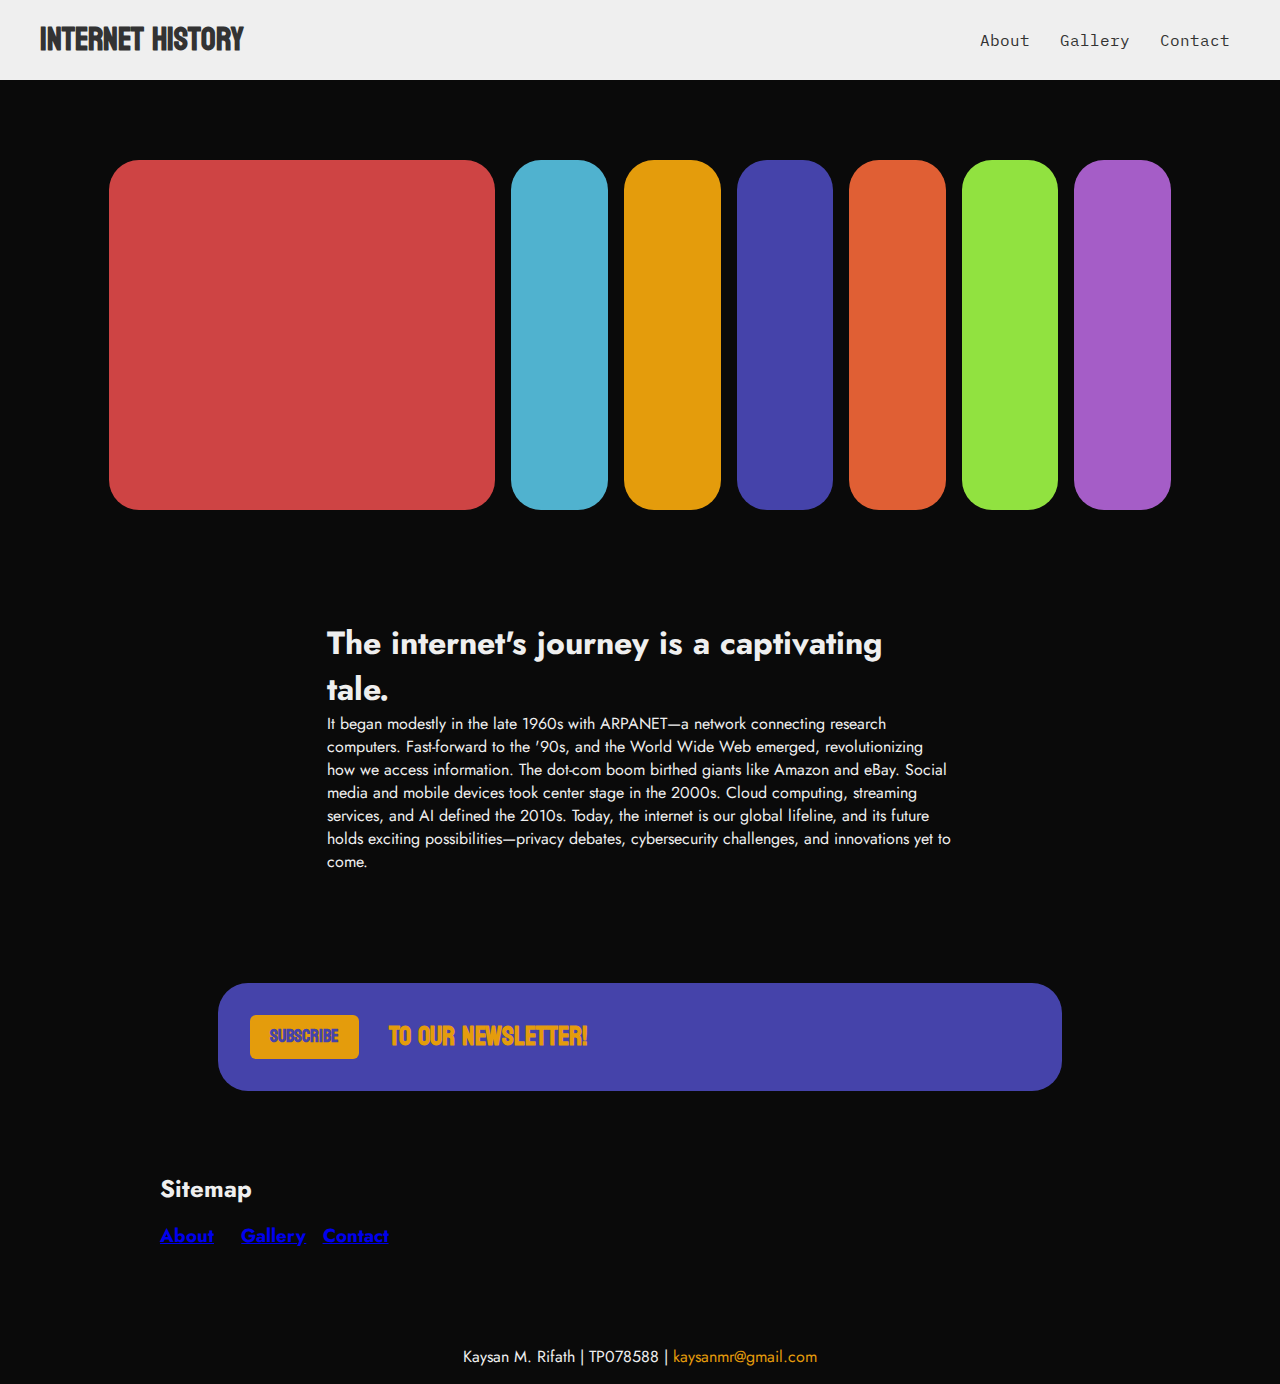
==== index.html @ 4a301940 "Refactor css to accommodate multiple pages" ====
<!DOCTYPE html>
<html lang="en">
<head>
    <meta charset="UTF-8">
    <meta name="viewport" content="width=device-width, initial-scale=1.0">
    <link rel="stylesheet" href="./css/style.css">
    <link rel="stylesheet" href="./css/home.css">
    <link rel="preconnect" href="https://fonts.googleapis.com">
    <link rel="preconnect" href="https://fonts.gstatic.com" crossorigin>
    <link href="https://fonts.googleapis.com/css2?family=IBM+Plex+Mono:ital,wght@0,100;0,200;0,300;0,400;0,500;0,600;0,700;1,100;1,200;1,300;1,400;1,500;1,600;1,700&family=Jost:ital,wght@0,100..900;1,100..900&family=Koulen&display=swap" rel="stylesheet">
    <title>Internet History</title>
    <script src="scripts/script.js" defer></script>
</head>
<body>
    <header class="grid">
        <h1 class="koulen">Internet History</h1>
        <nav class="plex">
          <a href="/">About</a>
          <a href="/">Gallery</a>
          <a href="/">Contact</a>
        </nav>
    </header>
    <main class="grid">
        <div class="container">
            <div class="card active">
              <h1 class="rotate"></h1>
            </div>
            <div class="card">
              <h1 class="rotate"></h1>
            </div>
            <div class="card">
              <h1 class="rotate"></h1>
            </div>
            <div class="card">
              <h1 class="rotate"></h1>
            </div>
            <div class="card">
              <h1 class="rotate"></h1>
            </div>
            <div class="card">
              <h1 class="rotate"></h1>
            </div>
            <div class="card">
              <h1 class="rotate"></h1>
            </div>
          </div>
          
          <div class="about">
            <h1>The internet's journey is a captivating tale.</h1>
            <p>It began modestly in the late 1960s with ARPANET—a network connecting research computers. Fast-forward to the '90s, and the World Wide Web emerged, revolutionizing how we access information. The dot-com boom birthed giants like Amazon and eBay. Social media and mobile devices took center stage in the 2000s. Cloud computing, streaming services, and AI defined the 2010s. Today, the internet is our global lifeline, and its future holds exciting possibilities—privacy debates, cybersecurity challenges, and innovations yet to come.</p>
          </div>

          <div class="newsletter flex koulen">
            <button id="newsletter-join" class="koulen">Subscribe</button>
            <h2> TO OUR NEWSLETTER!</h1>
          </div>
    </main>

    <div class="sitemap grid">
      <h2 id="sitemapHeader">Sitemap</h2>
      <a href="/" id="mapAbout"><h3>About</h3></a>
      <a href="/" id="mapGallery"><h3>Gallery</h3></a>
      <a href="/" id="mapContact"><h3>Contact</h3></a>
    </div>

    <footer>
      <p>Kaysan M. Rifath | TP078588 | 
      <a href="mailto:kaysanmr@gmail.com">kaysanmr@gmail.com</a></p>
    </footer>
</body>
</html>
---- css/style.css ----
* {
    margin: 0;
    padding: 0;
    box-sizing: border-box;
  }
  
:root {
--grid-gap: 30px;
--corner-radius: 30px;

--bg-col: #0a0a0a;
--primary: #333;
--secondary: #efefef;
--col-red: #ce4444;
--col-orange: #e05f34;
--col-yellow: #e49c0c;
--col-green: #91e240;
--col-lblue: #50b2cf;
--col-dblue: #4543aa;
--col-purple: #a55dc7;
}
/* fonts */
.plex {
    font-family: "IBM Plex Mono", monospace;
}

.koulen {
    font-family: "Koulen", sans-serif;
    line-height: 1;
}

body {
    background: var(--bg-col);
    color: var(--secondary);
    font-family: "Jost", sans-serif;
}

main {
    padding-top: 5rem;
}

.grid {
    display: grid;
    grid-template-columns: repeat(12, 1fr);
    gap: var(--grid-gap);
}

.flex {
    display: flex;
}

header {
    height: 80px;
    padding: 0 40px;
    background: var(--secondary);
    color: var(--primary);
    align-items: center;
}

header h1 {
    grid-column: span 6;
}

header nav {
    grid-column: span 6;
    justify-self: end;
}

header nav a {
    height: 100%;
    color: var(--primary);
    text-decoration: none;
    padding: 10px;
}

header nav a:hover {
    font-weight: 800;
    transition: font-weight 250ms;
}

footer {
    color: var(--secondary);
    padding: 1rem;
    text-align: center;
}

footer a {
    text-decoration: none;
    color: var(--col-yellow);
}

.sitemap {
    padding: 5rem 10rem;
    gap: 1rem;
}

.sitemap h2 {
    grid-column: span 12;    
}

@media only screen and (max-width: 1000px) {
    header h1 {
        font-size: 26px;
    }

    header nav {
        display: none;
    }
    body {
        margin: 0 5%;
    }
    .container {
        min-height: 600px;
        flex-direction: column;
    }
    h1.rotate {
        writing-mode: none;
    }
}
---- css/home.css ----
.card {
    border-radius: 30px;
    flex: auto;
    transition: flex 400ms, background 500ms, box-shadow 500ms;
}

/* accordion card colors */
main > .container .card:nth-child(1) {
    background: var(--col-red);
}
main > .container .card:nth-child(2) {
    background: var(--col-lblue);
}
main > .container .card:nth-child(3) {
    background: var(--col-yellow);
}
main > .container .card:nth-child(4) {
    background: var(--col-dblue);
}
main > .container .card:nth-child(5) {
    background: var(--col-orange);
}
main > .container .card:nth-child(6) {
    background: var(--col-green);
}
main > .container .card:nth-child(7) {
    background: var(--col-purple);
}

main > .container {
    grid-column: 2 / span 10;
    min-height: 350px;
    display:flex;
    gap: 16px;
    justify-content: space-between;
}

.active {
    flex-grow: 4;
}

h1.rotate {
    writing-mode: vertical-lr;
    text-orientation: upright;
}

.about {
    padding: 5rem 0;
    grid-column: 4/span 6 ;
}

main .newsletter {
    grid-column: 3 / span 8;
    gap: var(--grid-gap);
    align-items: center;

    border-radius: var(--corner-radius);
    background-color: var(--col-dblue);
    color: var(--col-yellow);

    padding: 2rem;
    font-size: large;
}

main .newsletter #newsletter-join {
    font-size: large;
    font-weight: 800;
    background-color: var(--col-yellow);
    color: var(--col-dblue);
    border: none;
    padding: .8rem 1.25rem;
    border-radius: 6px;
    transition: all 250ms;
}

main .newsletter #newsletter-join:hover {
    transform: scale(1.05   );
}
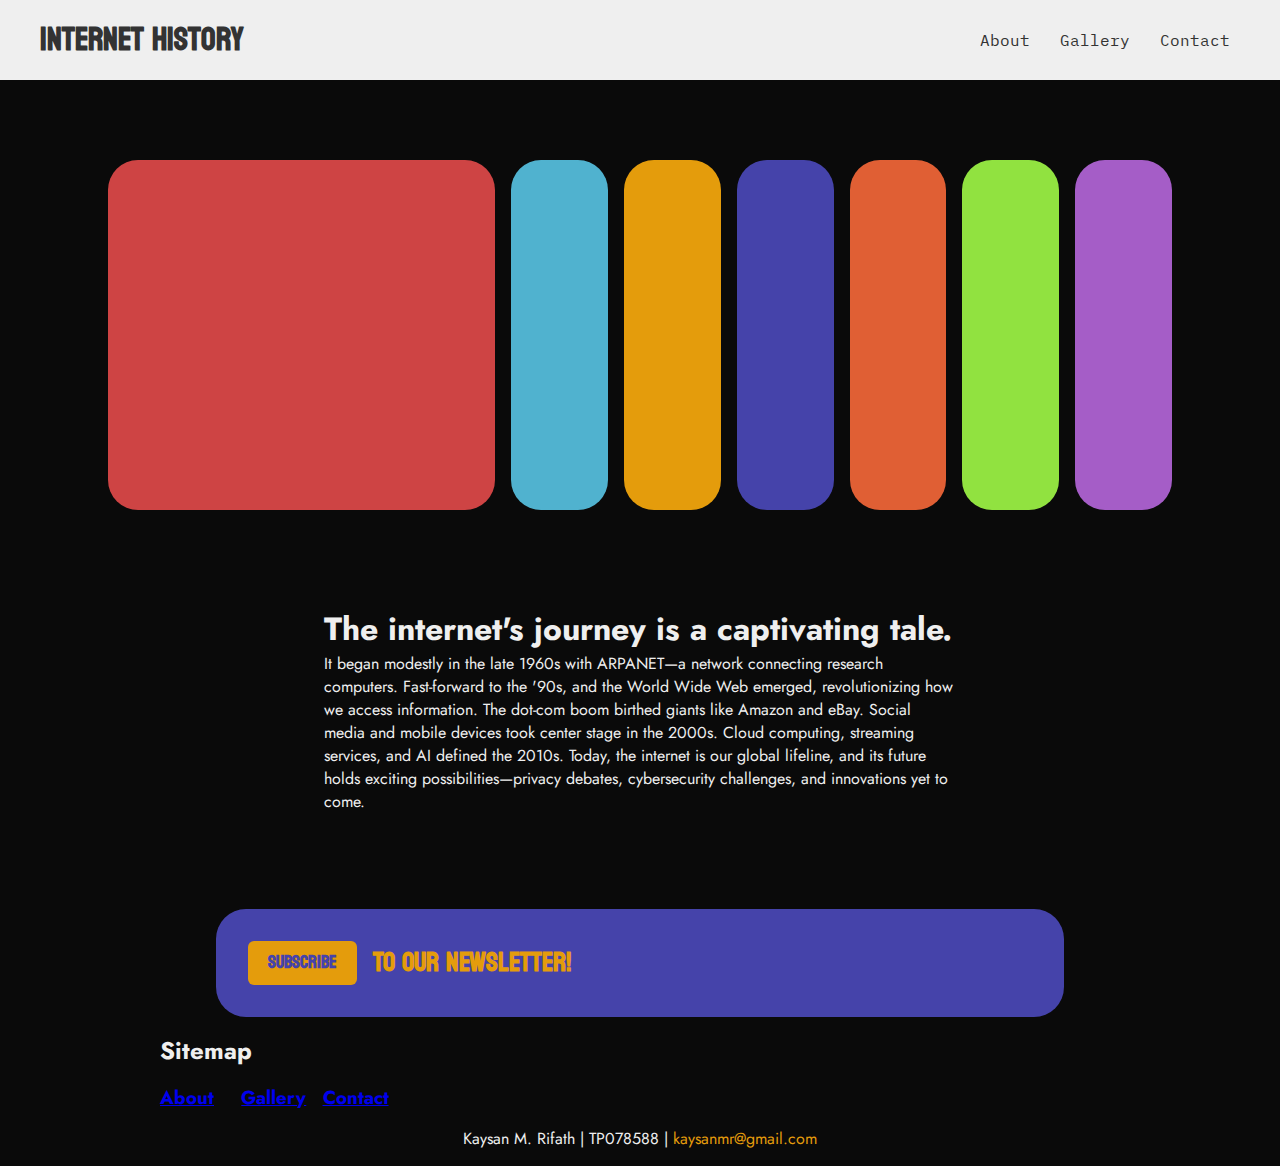
==== commit d6094537: "Add template page and update css for consistency" ====
--- a/index.html
+++ b/index.html
@@ -43,7 +43,7 @@
             <div class="card">
               <h1 class="rotate"></h1>
             </div>
-          </div>
+        </div>
           
           <div class="about">
             <h1>The internet's journey is a captivating tale.</h1>
--- a/css/style.css
+++ b/css/style.css
@@ -1,119 +1,129 @@
 * {
-    margin: 0;
-    padding: 0;
-    box-sizing: border-box;
-  }
-  
+  margin: 0;
+  padding: 0;
+  box-sizing: border-box;
+}
+
+img {
+  width: 100%;
+}
+
 :root {
---grid-gap: 30px;
---corner-radius: 30px;
+  --grid-gap: 1rem;
+  --corner-radius: 30px;
 
---bg-col: #0a0a0a;
---primary: #333;
---secondary: #efefef;
---col-red: #ce4444;
---col-orange: #e05f34;
---col-yellow: #e49c0c;
---col-green: #91e240;
---col-lblue: #50b2cf;
---col-dblue: #4543aa;
---col-purple: #a55dc7;
+  --bg-col: #0a0a0a;
+  --primary: #333;
+  --secondary: #efefef;
+  --col-red: #ce4444;
+  --col-orange: #e05f34;
+  --col-yellow: #e49c0c;
+  --col-green: #91e240;
+  --col-lblue: #50b2cf;
+  --col-dblue: #4543aa;
+  --col-purple: #a55dc7;
 }
 /* fonts */
 .plex {
-    font-family: "IBM Plex Mono", monospace;
+  font-family: "IBM Plex Mono", monospace;
 }
 
 .koulen {
-    font-family: "Koulen", sans-serif;
-    line-height: 1;
+  font-family: "Koulen", sans-serif;
+  line-height: 1;
 }
 
 body {
-    background: var(--bg-col);
-    color: var(--secondary);
-    font-family: "Jost", sans-serif;
-}
-
-main {
-    padding-top: 5rem;
+  background: var(--bg-col);
+  color: var(--secondary);
+  font-family: "Jost", sans-serif;
 }
 
 .grid {
-    display: grid;
-    grid-template-columns: repeat(12, 1fr);
-    gap: var(--grid-gap);
+  display: grid;
+  grid-template-columns: repeat(12, 1fr);
+  gap: var(--grid-gap);
 }
 
 .flex {
-    display: flex;
+  display: flex;
+}
+
+.card {
+  border-radius: 30px;
+  flex: auto;
+  transition: flex 400ms, background 500ms, box-shadow 500ms;
+}
+
+.nopad {
+  padding: 0 !important;
 }
 
 header {
-    height: 80px;
-    padding: 0 40px;
-    background: var(--secondary);
-    color: var(--primary);
-    align-items: center;
+  height: 80px;
+  padding: 0 40px;
+  background: var(--secondary);
+  color: var(--primary);
+  align-items: center;
 }
 
 header h1 {
-    grid-column: span 6;
+  grid-column: span 6;
 }
 
 header nav {
-    grid-column: span 6;
-    justify-self: end;
+  grid-column: span 6;
+  justify-self: end;
 }
 
 header nav a {
-    height: 100%;
-    color: var(--primary);
-    text-decoration: none;
-    padding: 10px;
+  height: 100%;
+  color: var(--primary);
+  text-decoration: none;
+  padding: 10px;
 }
 
 header nav a:hover {
-    font-weight: 800;
-    transition: font-weight 250ms;
+  font-weight: 800;
+  transition: font-weight 250ms;
 }
 
 footer {
-    color: var(--secondary);
-    padding: 1rem;
-    text-align: center;
+  margin: 1rem;
+  color: var(--secondary);
+  text-align: center;
 }
 
 footer a {
-    text-decoration: none;
-    color: var(--col-yellow);
+  text-decoration: none;
+  color: var(--col-yellow);
 }
 
 .sitemap {
-    padding: 5rem 10rem;
-    gap: 1rem;
+  margin: 1rem 10rem;
+  gap: 1rem;
 }
 
 .sitemap h2 {
-    grid-column: span 12;    
+  grid-column: span 12;
 }
 
 @media only screen and (max-width: 1000px) {
-    header h1 {
-        font-size: 26px;
-    }
+  header h1 {
+    font-size: 26px;
+  }
 
-    header nav {
-        display: none;
-    }
-    body {
-        margin: 0 5%;
-    }
-    .container {
-        min-height: 600px;
-        flex-direction: column;
-    }
-    h1.rotate {
-        writing-mode: none;
-    }
-}+  header nav {
+    display: none;
+  }
+  body {
+    margin: 0 5%;
+  }
+  .container {
+    min-height: 600px;
+    flex-direction: column;
+  }
+  h1.rotate {
+    writing-mode: none;
+  }
+}
--- a/css/home.css
+++ b/css/home.css
@@ -1,80 +1,76 @@
-.card {
-    border-radius: 30px;
-    flex: auto;
-    transition: flex 400ms, background 500ms, box-shadow 500ms;
+main {
+  padding-top: 5rem;
 }
 
 /* accordion card colors */
 main > .container .card:nth-child(1) {
-    background: var(--col-red);
+  background: var(--col-red);
 }
 main > .container .card:nth-child(2) {
-    background: var(--col-lblue);
+  background: var(--col-lblue);
 }
 main > .container .card:nth-child(3) {
-    background: var(--col-yellow);
+  background: var(--col-yellow);
 }
 main > .container .card:nth-child(4) {
-    background: var(--col-dblue);
+  background: var(--col-dblue);
 }
 main > .container .card:nth-child(5) {
-    background: var(--col-orange);
+  background: var(--col-orange);
 }
 main > .container .card:nth-child(6) {
-    background: var(--col-green);
+  background: var(--col-green);
 }
 main > .container .card:nth-child(7) {
-    background: var(--col-purple);
+  background: var(--col-purple);
 }
 
 main > .container {
-    grid-column: 2 / span 10;
-    min-height: 350px;
-    display:flex;
-    gap: 16px;
-    justify-content: space-between;
+  grid-column: 2 / span 10;
+  min-height: 350px;
+  display: flex;
+  gap: 16px;
+  justify-content: space-between;
 }
 
 .active {
-    flex-grow: 4;
+  flex-grow: 4;
 }
 
 h1.rotate {
-    writing-mode: vertical-lr;
-    text-orientation: upright;
+  writing-mode: vertical-lr;
+  text-orientation: upright;
 }
 
 .about {
-    padding: 5rem 0;
-    grid-column: 4/span 6 ;
+  padding: 5rem 0;
+  grid-column: 4 / span 6;
 }
 
 main .newsletter {
-    grid-column: 3 / span 8;
-    gap: var(--grid-gap);
-    align-items: center;
+  grid-column: 3 / span 8;
+  gap: var(--grid-gap);
+  align-items: center;
 
-    border-radius: var(--corner-radius);
-    background-color: var(--col-dblue);
-    color: var(--col-yellow);
+  border-radius: var(--corner-radius);
+  background-color: var(--col-dblue);
+  color: var(--col-yellow);
 
-    padding: 2rem;
-    font-size: large;
+  padding: 2rem;
+  font-size: large;
 }
 
 main .newsletter #newsletter-join {
-    font-size: large;
-    font-weight: 800;
-    background-color: var(--col-yellow);
-    color: var(--col-dblue);
-    border: none;
-    padding: .8rem 1.25rem;
-    border-radius: 6px;
-    transition: all 250ms;
+  font-size: large;
+  font-weight: 800;
+  background-color: var(--col-yellow);
+  color: var(--col-dblue);
+  border: none;
+  padding: 0.8rem 1.25rem;
+  border-radius: 6px;
+  transition: all 250ms;
 }
 
 main .newsletter #newsletter-join:hover {
-    transform: scale(1.05   );
+  transform: scale(1.05);
 }
-
-
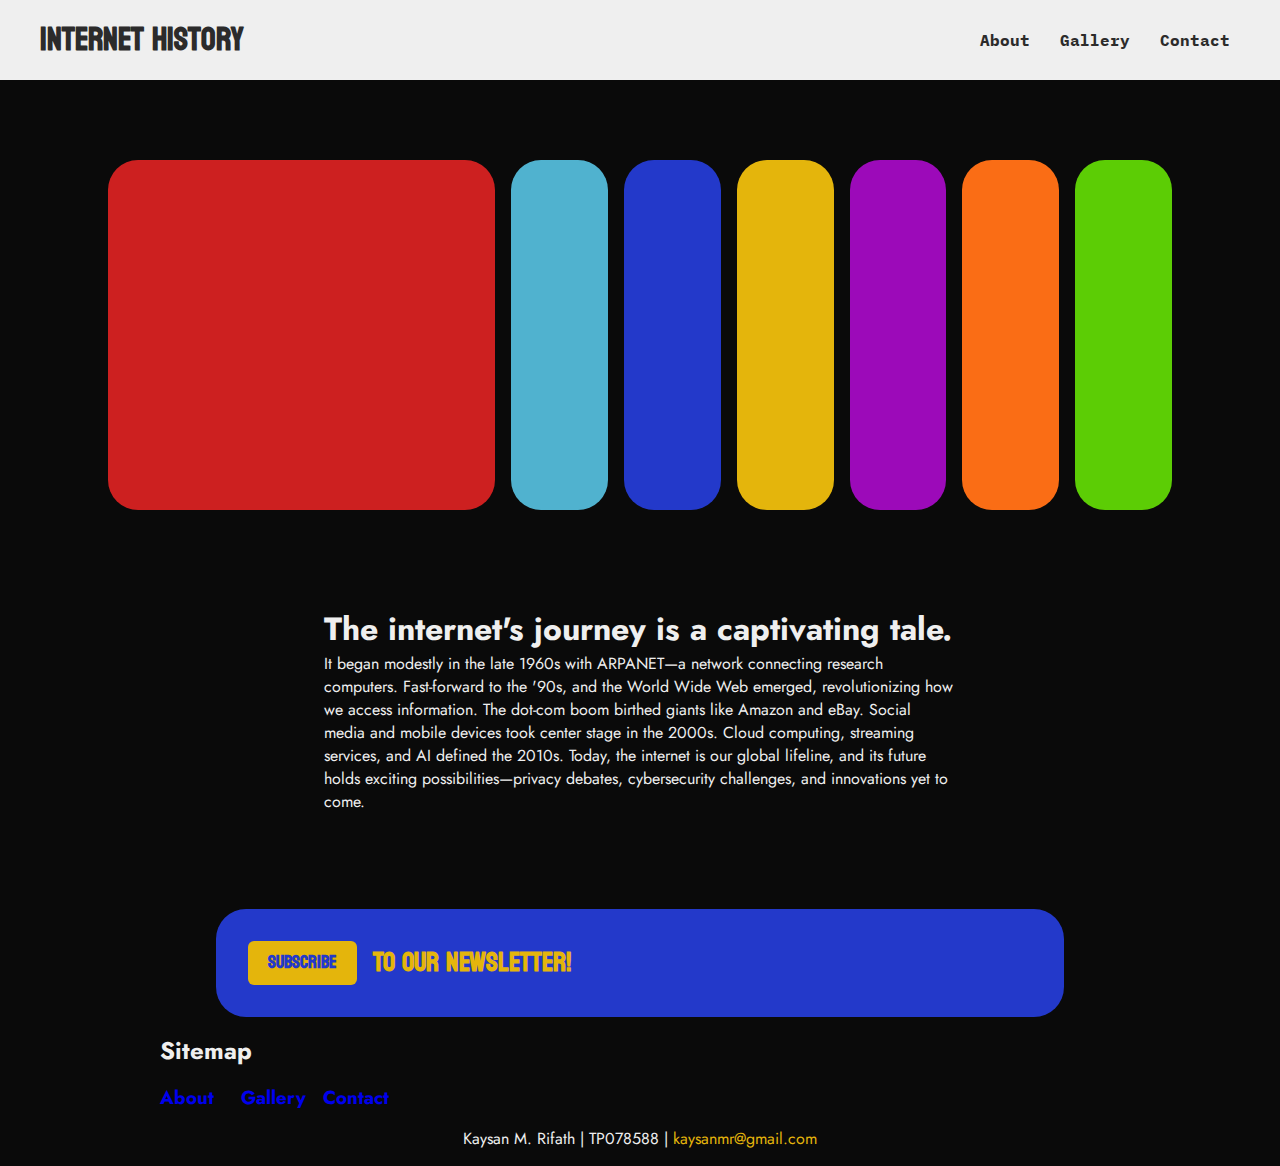
==== commit 001bfed7: "Add colors to template page and update layout" ====
--- a/index.html
+++ b/index.html
@@ -13,7 +13,7 @@
 </head>
 <body>
     <header class="grid">
-        <h1 class="koulen">Internet History</h1>
+        <h1 class="koulen"><a href="./index.html">Internet History</a></h1>
         <nav class="plex">
           <a href="/">About</a>
           <a href="/">Gallery</a>
@@ -22,25 +22,25 @@
     </header>
     <main class="grid">
         <div class="container">
-            <div class="card active">
+            <a class="card red active" href="./page-template.html">
+              <h1 class="rotate"></h1>
+            </a>
+            <div class="card blue">
               <h1 class="rotate"></h1>
             </div>
-            <div class="card">
+            <div class="card dark-blue">
               <h1 class="rotate"></h1>
             </div>
-            <div class="card">
+            <div class="card yellow">
               <h1 class="rotate"></h1>
             </div>
-            <div class="card">
+            <div class="card purple">
               <h1 class="rotate"></h1>
             </div>
-            <div class="card">
+            <div class="card orange">
               <h1 class="rotate"></h1>
             </div>
-            <div class="card">
-              <h1 class="rotate"></h1>
-            </div>
-            <div class="card">
+            <div class="card green">
               <h1 class="rotate"></h1>
             </div>
         </div>
--- a/css/style.css
+++ b/css/style.css
@@ -13,19 +13,51 @@
   --corner-radius: 30px;
 
   --bg-col: #0a0a0a;
-  --primary: #333;
+  --primary: #2c2b2b;
   --secondary: #efefef;
-  --col-red: #ce4444;
-  --col-orange: #e05f34;
-  --col-yellow: #e49c0c;
-  --col-green: #91e240;
+  --col-red: #cd2020;
+  --col-orange: #fa6d15;
+  --col-yellow: #e4b50c;
+  --col-green: #5ccd05;
   --col-lblue: #50b2cf;
-  --col-dblue: #4543aa;
-  --col-purple: #a55dc7;
+  --col-dblue: #2339ca;
+  --col-purple: #9c0ab9;
 }
+
+/* Colors */
+
+.red {
+  background: var(--col-red);
+  color: var(--secondary);
+}
+.blue {
+  background: var(--col-lblue);
+}
+.yellow {
+  background: var(--col-yellow);
+  color: var(--primary);
+}
+.dark-blue {
+  background: var(--col-dblue);
+  color: var(--col-yellow);
+}
+.orange {
+  background: var(--col-orange);
+  color: var(--col-green);
+}
+.green {
+  background: var(--col-green);
+  color: var(--col-purple);
+}
+.purple {
+  background: var(--col-purple);
+  color: var(--col-orange);
+}
+
 /* fonts */
 .plex {
   font-family: "IBM Plex Mono", monospace;
+  font-weight: 800;
 }
 
 .koulen {
@@ -37,6 +69,10 @@
   background: var(--bg-col);
   color: var(--secondary);
   font-family: "Jost", sans-serif;
+}
+
+a {
+  text-decoration: none;
 }
 
 .grid {
@@ -71,6 +107,10 @@
   grid-column: span 6;
 }
 
+header h1 a {
+  color: var(--primary);
+}
+
 header nav {
   grid-column: span 6;
   justify-self: end;
@@ -99,13 +139,15 @@
   color: var(--col-yellow);
 }
 
-.sitemap {
+.sitemap{
+  color: var(--secondary); 
   margin: 1rem 10rem;
   gap: 1rem;
 }
 
 .sitemap h2 {
   grid-column: span 12;
+  color: var(--secondary);
 }
 
 @media only screen and (max-width: 1000px) {
--- a/css/home.css
+++ b/css/home.css
@@ -1,28 +1,5 @@
 main {
   padding-top: 5rem;
-}
-
-/* accordion card colors */
-main > .container .card:nth-child(1) {
-  background: var(--col-red);
-}
-main > .container .card:nth-child(2) {
-  background: var(--col-lblue);
-}
-main > .container .card:nth-child(3) {
-  background: var(--col-yellow);
-}
-main > .container .card:nth-child(4) {
-  background: var(--col-dblue);
-}
-main > .container .card:nth-child(5) {
-  background: var(--col-orange);
-}
-main > .container .card:nth-child(6) {
-  background: var(--col-green);
-}
-main > .container .card:nth-child(7) {
-  background: var(--col-purple);
 }
 
 main > .container {
@@ -63,11 +40,13 @@
 main .newsletter #newsletter-join {
   font-size: large;
   font-weight: 800;
+
   background-color: var(--col-yellow);
   color: var(--col-dblue);
   border: none;
+  border-radius: 6px;
+
   padding: 0.8rem 1.25rem;
-  border-radius: 6px;
   transition: all 250ms;
 }
 
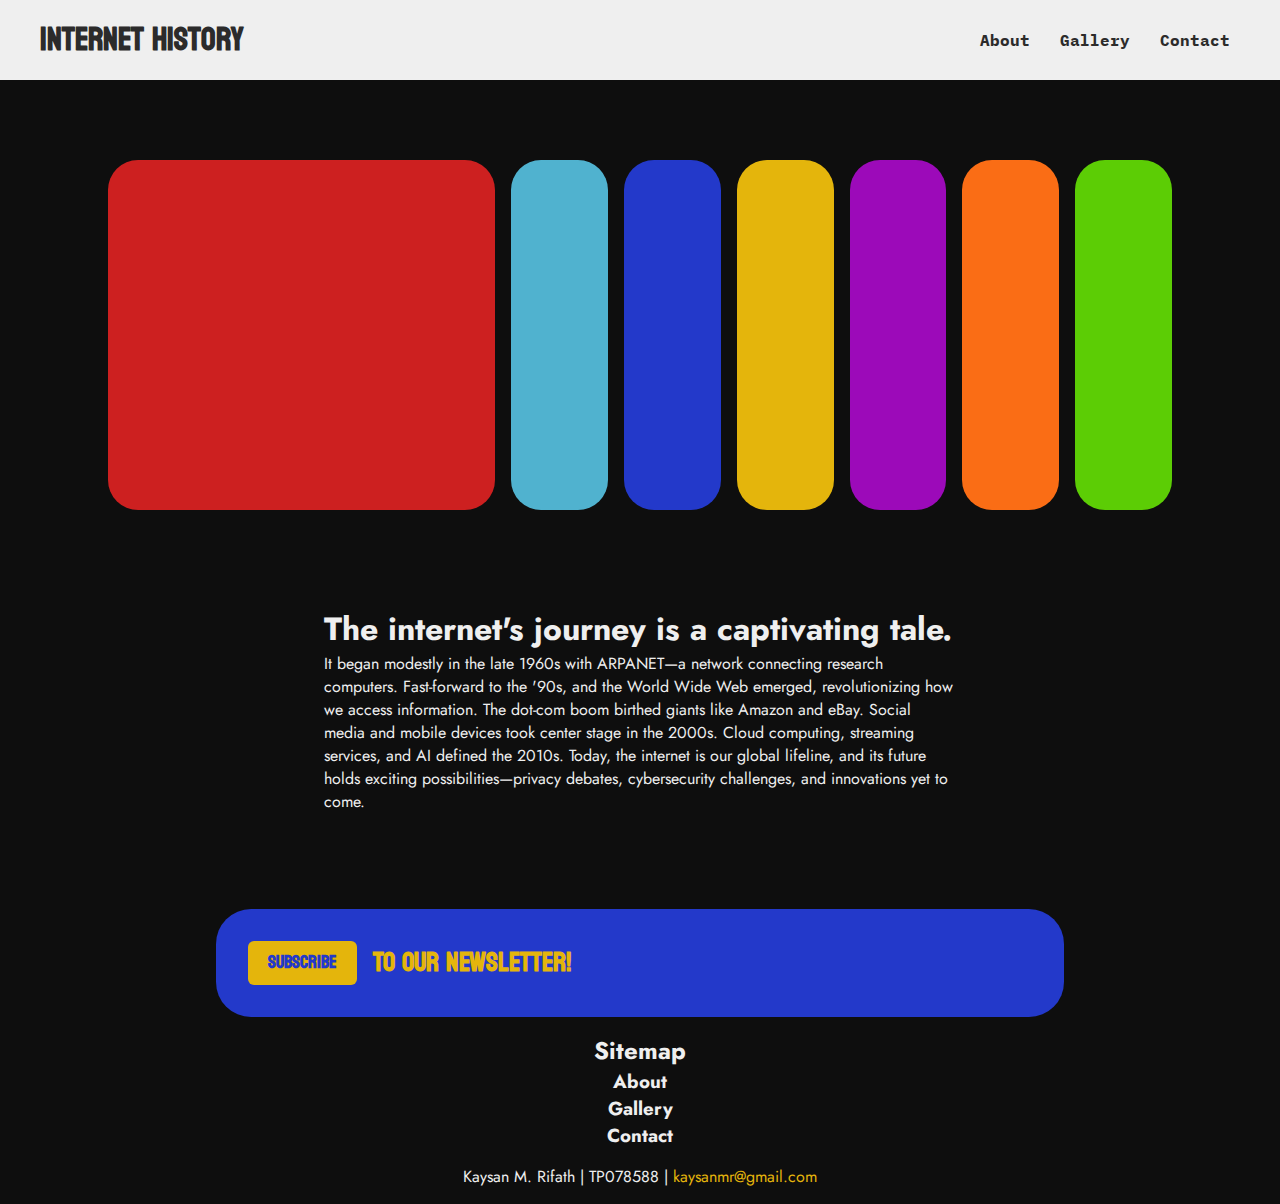
==== commit ac5c3b96: "Move sitemap to footer section" ====
--- a/index.html
+++ b/index.html
@@ -56,16 +56,20 @@
           </div>
     </main>
 
-    <div class="sitemap grid">
-      <h2 id="sitemapHeader">Sitemap</h2>
-      <a href="/" id="mapAbout"><h3>About</h3></a>
-      <a href="/" id="mapGallery"><h3>Gallery</h3></a>
-      <a href="/" id="mapContact"><h3>Contact</h3></a>
-    </div>
 
-    <footer>
-      <p>Kaysan M. Rifath | TP078588 | 
-      <a href="mailto:kaysanmr@gmail.com">kaysanmr@gmail.com</a></p>
+
+    <footer class="grid">
+      <div class="sitemap">
+        <h2 id="sitemapHeader">Sitemap</h2>
+        <a href="/" id="mapAbout"><h3>About</h3></a>
+        <a href="/" id="mapGallery"><h3>Gallery</h3></a>
+        <a href="/" id="mapContact"><h3>Contact</h3></a>
+      </div>
+
+      <p>
+        Kaysan M. Rifath | TP078588 | 
+        <a href="mailto:kaysanmr@gmail.com">kaysanmr@gmail.com</a>
+      </p>
     </footer>
 </body>
 </html>--- a/css/style.css
+++ b/css/style.css
@@ -10,9 +10,9 @@
 
 :root {
   --grid-gap: 1rem;
-  --corner-radius: 30px;
+  --corner-radius: 35px;
 
-  --bg-col: #0a0a0a;
+  --bg-col: #0e0e0e;
   --primary: #2c2b2b;
   --secondary: #efefef;
   --col-red: #cd2020;
@@ -134,20 +134,26 @@
   text-align: center;
 }
 
-footer a {
+footer p{
+  grid-column: span 12;
+}
+
+footer a{
   text-decoration: none;
   color: var(--col-yellow);
 }
 
 .sitemap{
-  color: var(--secondary); 
-  margin: 1rem 10rem;
-  gap: 1rem;
+  grid-column: span 12;
 }
 
 .sitemap h2 {
-  grid-column: span 12;
+  grid-column: span 2;
+}
+
+.sitemap a h3 {
   color: var(--secondary);
+  grid-column: span 3;
 }
 
 @media only screen and (max-width: 1000px) {
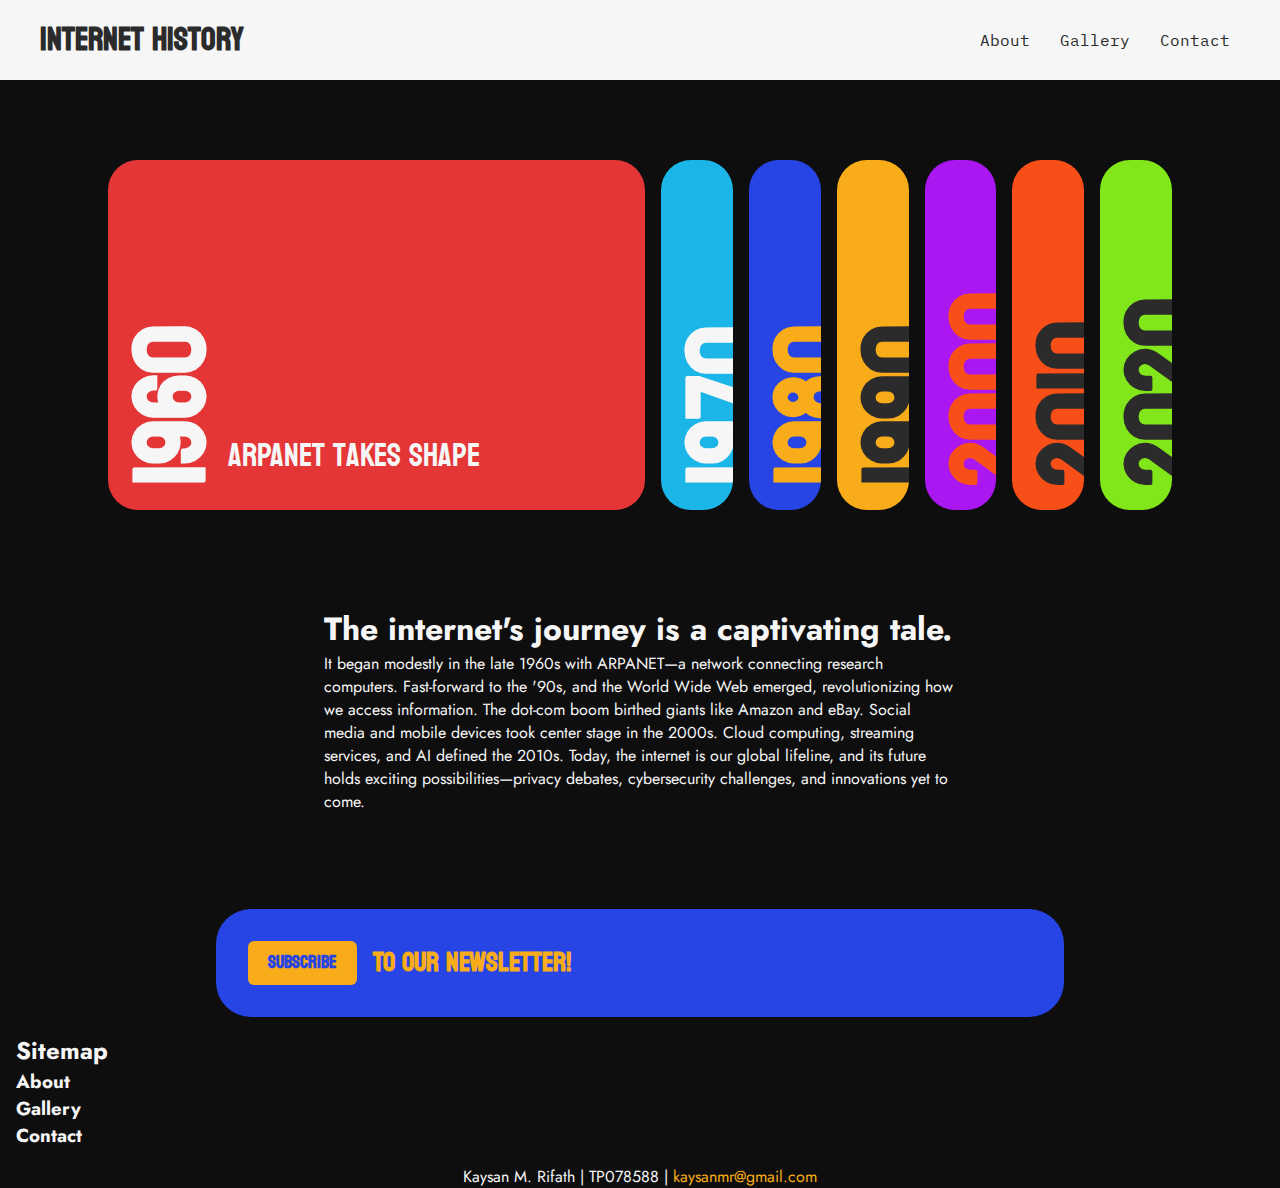
==== commit dd53d2fe: "Add additional content to accordion cards" ====
--- a/index.html
+++ b/index.html
@@ -21,27 +21,48 @@
         </nav>
     </header>
     <main class="grid">
-        <div class="container">
+        <div class="container koulen">
             <a class="card red active" href="./page-template.html">
-              <h1 class="rotate"></h1>
+              <h1 class="vertical">1960</h1>
+              <p class="hide">
+                ARPANET takes shape
+              </p>
             </a>
             <div class="card blue">
-              <h1 class="rotate"></h1>
+              <h1 class="vertical">1970</h1>
+              <p class="hide">
+                Lorem ipsum dolor sit amet consectetur, adipisicing elit. Laudantium, saepe?
+              </p>
             </div>
             <div class="card dark-blue">
-              <h1 class="rotate"></h1>
+              <h1 class="vertical">1980</h1>
+              <p class="hide">
+                Lorem ipsum dolor sit amet consectetur, adipisicing elit. Laudantium, saepe?
+              </p>
             </div>
             <div class="card yellow">
-              <h1 class="rotate"></h1>
+              <h1 class="vertical">1990</h1>
+              <p class="hide">
+                
+              </p>
             </div>
             <div class="card purple">
-              <h1 class="rotate"></h1>
+              <h1 class="vertical">2000</h1>
+              <p class="hide">
+                Lorem ipsum dolor sit amet consectetur, adipisicing elit. Laudantium, saepe?
+              </p>
             </div>
             <div class="card orange">
-              <h1 class="rotate"></h1>
+              <h1 class="vertical">2010</h1>
+              <p class="hide">
+                Lorem ipsum dolor sit amet consectetur, adipisicing elit. Laudantium, saepe?
+              </p>
             </div>
             <div class="card green">
-              <h1 class="rotate"></h1>
+              <h1 class="vertical">2020</h1>
+              <p class="hide">
+                Lorem ipsum dolor sit amet consectetur, adipisicing elit. Laudantium, saepe?
+              </p>
             </div>
         </div>
           
--- a/css/style.css
+++ b/css/style.css
@@ -14,14 +14,14 @@
 
   --bg-col: #0e0e0e;
   --primary: #2c2b2b;
-  --secondary: #efefef;
-  --col-red: #cd2020;
-  --col-orange: #fa6d15;
-  --col-yellow: #e4b50c;
-  --col-green: #5ccd05;
-  --col-lblue: #50b2cf;
-  --col-dblue: #2339ca;
-  --col-purple: #9c0ab9;
+  --secondary: #F6F6F6;
+  --col-red: #E43636;
+  --col-orange: #F84F19;
+  --col-yellow: #F8AC19;
+  --col-green: #81E71B;
+  --col-lblue: #1BB6E7;
+  --col-dblue: #2745E4;
+  --col-purple: #AA17F0;
 }
 
 /* Colors */
@@ -43,11 +43,11 @@
 }
 .orange {
   background: var(--col-orange);
-  color: var(--col-green);
+  color: var(--primary);
 }
 .green {
   background: var(--col-green);
-  color: var(--col-purple);
+  color: var(--primary);
 }
 .purple {
   background: var(--col-purple);
@@ -57,7 +57,7 @@
 /* fonts */
 .plex {
   font-family: "IBM Plex Mono", monospace;
-  font-weight: 800;
+  font-style: normal;
 }
 
 .koulen {
@@ -65,7 +65,16 @@
   line-height: 1;
 }
 
+.jost {
+  font-family: "Jost", sans-serif;
+  font-optical-sizing: auto;
+  font-weight: 500;
+  font-style: normal;
+}
+
 body {
+  width: 100%;
+  height: 100dvh;
   background: var(--bg-col);
   color: var(--secondary);
   font-family: "Jost", sans-serif;
@@ -88,6 +97,7 @@
 .card {
   border-radius: 30px;
   flex: auto;
+  overflow: hidden;
   transition: flex 400ms, background 500ms, box-shadow 500ms;
 }
 
@@ -131,10 +141,10 @@
 footer {
   margin: 1rem;
   color: var(--secondary);
-  text-align: center;
 }
 
 footer p{
+  text-align: center;
   grid-column: span 12;
 }
 
@@ -171,7 +181,7 @@
     min-height: 600px;
     flex-direction: column;
   }
-  h1.rotate {
-    writing-mode: none;
+  h1.vertical {
+    transform: none;
   }
 }
--- a/css/home.css
+++ b/css/home.css
@@ -14,9 +14,26 @@
   flex-grow: 4;
 }
 
-h1.rotate {
-  writing-mode: vertical-lr;
-  text-orientation: upright;
+.card h1.vertical {
+  transform: rotate(-90deg) translate(-275px, 65px);
+  width: 0px;
+  font-size: 100px;
+}
+
+p.hide {
+  font-size: 32px;
+  width: 0px;
+  text-wrap: nowrap;
+  position: relative;
+  bottom: -180px;
+  left: 120px;
+  visibility: collapse;
+  transition: all 250ms;
+}
+
+.active > p.hide{
+  width: 250px;
+  visibility: visible;
 }
 
 .about {
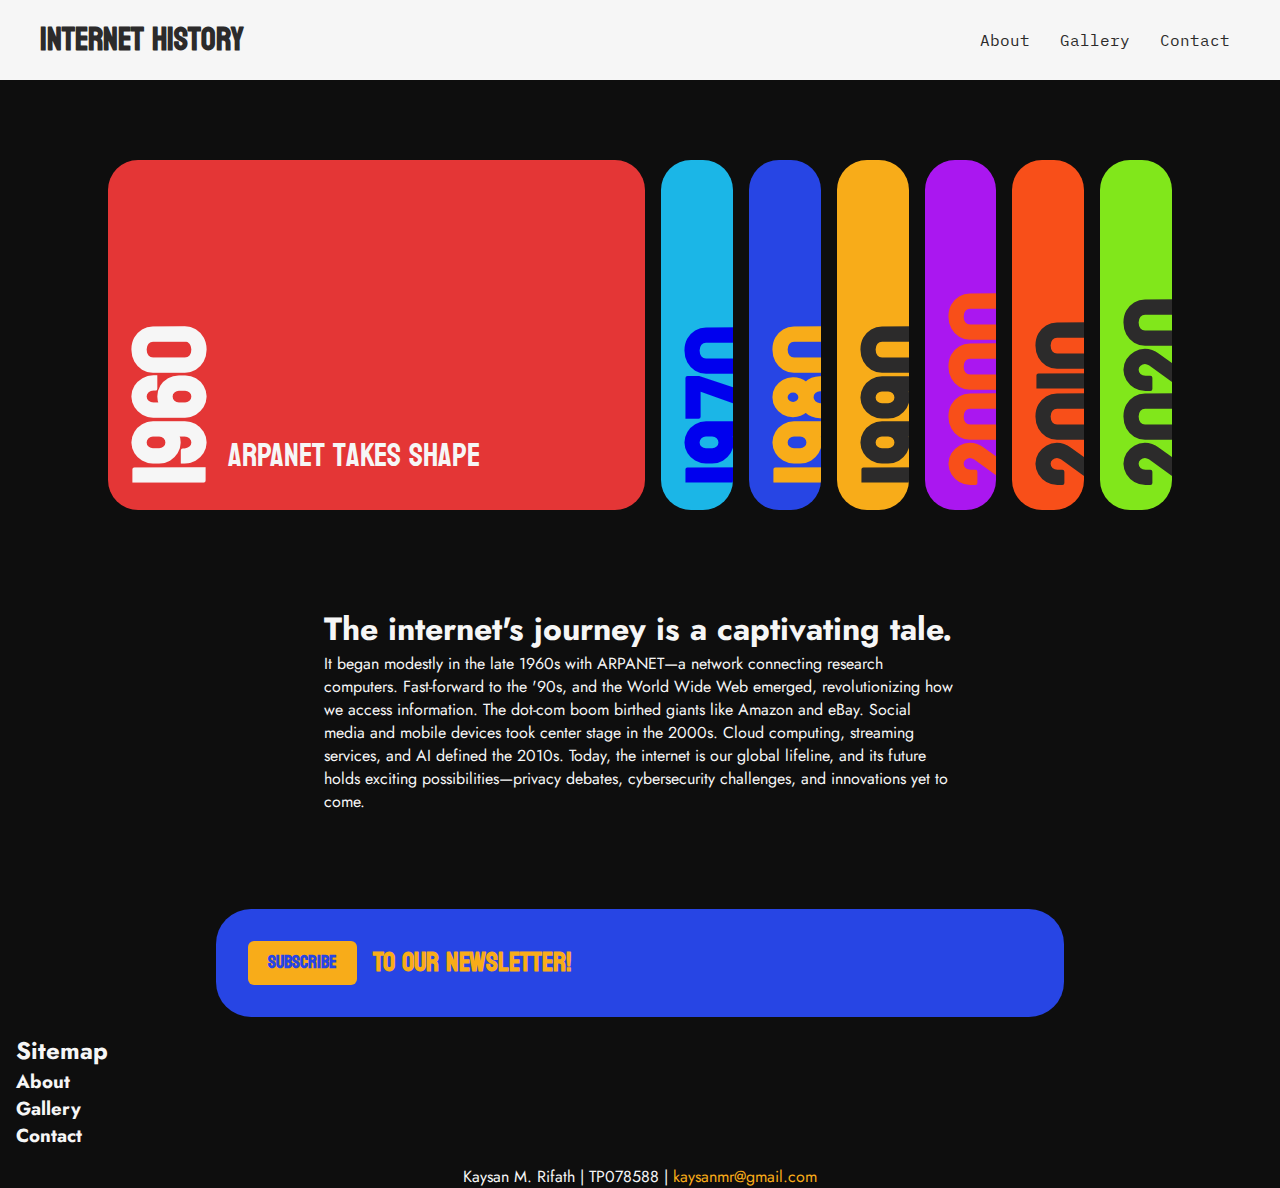
==== commit f9f7cab6: "Add & link content pages" ====
--- a/index.html
+++ b/index.html
@@ -22,48 +22,56 @@
     </header>
     <main class="grid">
         <div class="container koulen">
-            <a class="card red active" href="./page-template.html">
+
+            <a class="card red active" href="./the-arpanet.html">
               <h1 class="vertical">1960</h1>
               <p class="hide">
                 ARPANET takes shape
               </p>
             </a>
-            <div class="card blue">
+
+            <a class="card blue" href="./the-internet-is-born.html">
               <h1 class="vertical">1970</h1>
               <p class="hide">
                 Lorem ipsum dolor sit amet consectetur, adipisicing elit. Laudantium, saepe?
               </p>
-            </div>
-            <div class="card dark-blue">
+            </a>
+
+            <a class="card dark-blue" href="./www-goes-live.html">
               <h1 class="vertical">1980</h1>
               <p class="hide">
                 Lorem ipsum dolor sit amet consectetur, adipisicing elit. Laudantium, saepe?
               </p>
-            </div>
-            <div class="card yellow">
+            </a>
+
+            <a class="card yellow" href="./the-first-webpage.html">
               <h1 class="vertical">1990</h1>
               <p class="hide">
                 
               </p>
-            </div>
-            <div class="card purple">
+            </a>
+
+            <a class="card purple" href="./the-dot-com-bubble.html">
               <h1 class="vertical">2000</h1>
               <p class="hide">
                 Lorem ipsum dolor sit amet consectetur, adipisicing elit. Laudantium, saepe?
               </p>
-            </div>
-            <div class="card orange">
+            </a>
+
+            <a class="card orange" href="./new-gen-socials.html">
               <h1 class="vertical">2010</h1>
               <p class="hide">
                 Lorem ipsum dolor sit amet consectetur, adipisicing elit. Laudantium, saepe?
               </p>
-            </div>
-            <div class="card green">
+            </a>
+
+            <a class="card green" href="./into-the-future.html">
               <h1 class="vertical">2020</h1>
               <p class="hide">
                 Lorem ipsum dolor sit amet consectetur, adipisicing elit. Laudantium, saepe?
               </p>
-            </div>
+            </a>
+
         </div>
           
           <div class="about">
--- a/css/style.css
+++ b/css/style.css
@@ -2,10 +2,6 @@
   margin: 0;
   padding: 0;
   box-sizing: border-box;
-}
-
-img {
-  width: 100%;
 }
 
 :root {
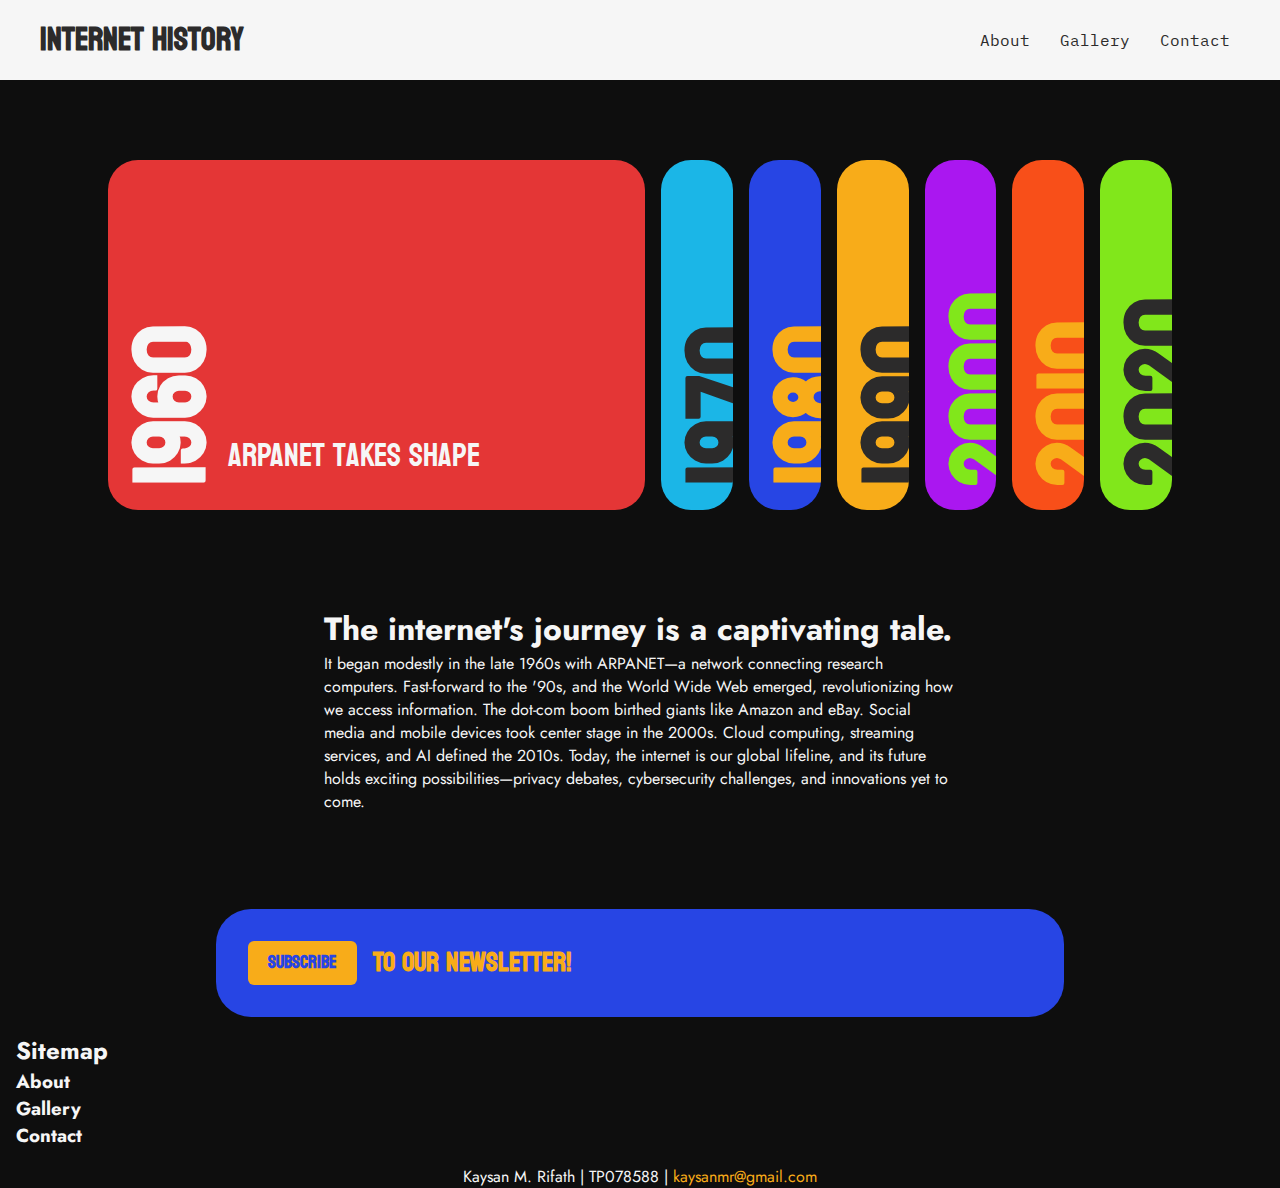
==== commit d73bb806: "Add unique layout to 1970s page" ====
--- a/index.html
+++ b/index.html
@@ -33,42 +33,42 @@
             <a class="card blue" href="./the-internet-is-born.html">
               <h1 class="vertical">1970</h1>
               <p class="hide">
-                Lorem ipsum dolor sit amet consectetur, adipisicing elit. Laudantium, saepe?
+                The term "Internet" is coined
               </p>
             </a>
 
             <a class="card dark-blue" href="./www-goes-live.html">
               <h1 class="vertical">1980</h1>
               <p class="hide">
-                Lorem ipsum dolor sit amet consectetur, adipisicing elit. Laudantium, saepe?
+                The World Wide Web goes live
               </p>
             </a>
 
             <a class="card yellow" href="./the-first-webpage.html">
               <h1 class="vertical">1990</h1>
               <p class="hide">
-                
+                The first webpage is created
               </p>
             </a>
 
             <a class="card purple" href="./the-dot-com-bubble.html">
               <h1 class="vertical">2000</h1>
               <p class="hide">
-                Lorem ipsum dolor sit amet consectetur, adipisicing elit. Laudantium, saepe?
+                The dot-com bubble
               </p>
             </a>
 
             <a class="card orange" href="./new-gen-socials.html">
               <h1 class="vertical">2010</h1>
               <p class="hide">
-                Lorem ipsum dolor sit amet consectetur, adipisicing elit. Laudantium, saepe?
+                The social media craze
               </p>
             </a>
 
             <a class="card green" href="./into-the-future.html">
               <h1 class="vertical">2020</h1>
               <p class="hide">
-                Lorem ipsum dolor sit amet consectetur, adipisicing elit. Laudantium, saepe?
+                A glimpse into the future
               </p>
             </a>
 
--- a/css/style.css
+++ b/css/style.css
@@ -28,6 +28,7 @@
 }
 .blue {
   background: var(--col-lblue);
+  color: var(--primary);
 }
 .yellow {
   background: var(--col-yellow);
@@ -39,7 +40,7 @@
 }
 .orange {
   background: var(--col-orange);
-  color: var(--primary);
+  color: var(--col-yellow);
 }
 .green {
   background: var(--col-green);
@@ -47,7 +48,7 @@
 }
 .purple {
   background: var(--col-purple);
-  color: var(--col-orange);
+  color: var(--col-green);
 }
 
 /* fonts */
@@ -163,6 +164,11 @@
 }
 
 @media only screen and (max-width: 1000px) {
+
+  :root {
+    font-size: 8px;
+  }
+
   header h1 {
     font-size: 26px;
   }
@@ -177,7 +183,8 @@
     min-height: 600px;
     flex-direction: column;
   }
-  h1.vertical {
-    transform: none;
+
+  grid {
+    grid-template-columns: repeat(8, 1fr);
   }
 }
